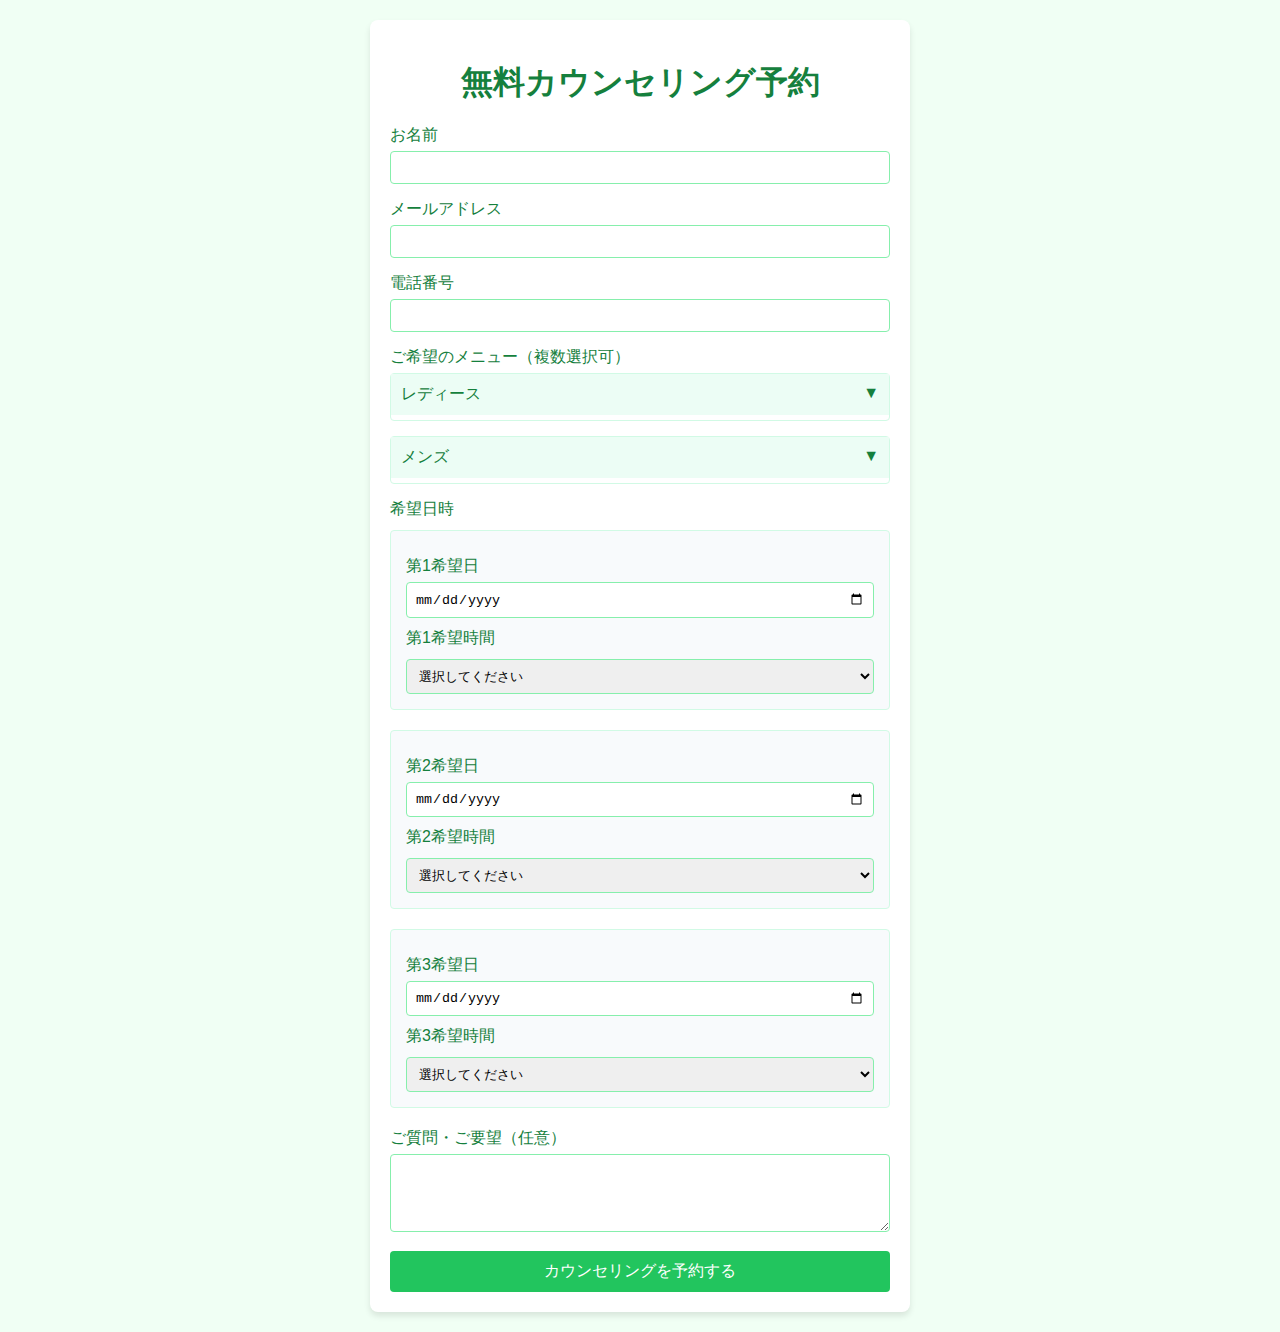
==== reservation.html @ de8c67d5 "テスト" ====
<!DOCTYPE html>
<html lang="ja">
<head>
    <meta charset="UTF-8">
    <meta name="viewport" content="width=device-width, initial-scale=1.0">
    <title>脱毛サロン無料カウンセリング予約</title>
    <style>
        body {
            font-family: Arial, sans-serif;
            background-color: #f0fff4;
            margin: 0;
            padding: 20px;
            display: flex;
            justify-content: center;
            align-items: center;
            min-height: 100vh;
        }
        .container {
            background-color: white;
            padding: 20px;
            border-radius: 8px;
            box-shadow: 0 4px 6px rgba(0, 0, 0, 0.1);
            max-width: 500px;
            width: 100%;
        }
        h1 {
            color: #15803d;
            text-align: center;
            margin-bottom: 20px;
        }
        .form-group {
            margin-bottom: 15px;
        }
        label {
            display: block;
            margin-bottom: 5px;
            color: #15803d;
        }
        input[type="text"],
        input[type="email"],
        input[type="tel"],
        input[type="date"],
        input[type="time"],
        textarea,
        select {
            width: 100%;
            padding: 8px;
            border: 1px solid #86efac;
            border-radius: 4px;
            box-sizing: border-box;
        }
        input[type="text"]:focus,
        input[type="email"]:focus,
        input[type="tel"]:focus,
        input[type="date"]:focus,
        input[type="time"]:focus,
        textarea:focus,
        select:focus {
            outline: none;
            border-color: #22c55e;
            box-shadow: 0 0 0 2px rgba(34, 197, 94, 0.2);
        }
        .accordion {
            margin-bottom: 15px;
        }
        .accordion-item {
            border: 1px solid #d1fae5;
            border-radius: 4px;
            margin-bottom: 10px;
        }
        .accordion-header {
            background-color: #ecfdf5;
            padding: 10px;
            cursor: pointer;
        }
        .accordion-content {
            max-height: 0;
            overflow: hidden;
            transition: max-height 0.3s ease-out;
        }
        .accordion-trigger {
            display: none;
        }
        .accordion-trigger:checked + .accordion-item .accordion-content {
            max-height: 1000px;
        }
        .accordion-trigger:checked + .accordion-item .accordion-header::after {
            content: "▲";
        }
        .accordion-header::after {
            content: "▼";
            float: right;
        }
        .menu-item {
            padding: 10px;
            border-top: 1px solid #d1fae5;
        }
        .menu-item label {
            display: flex;
            align-items: center;
        }
        .menu-item input[type="checkbox"] {
            margin-right: 10px;
        }
        .menu-item-description {
            font-size: 0.9em;
            color: #4b5563;
            margin-left: 25px;
        }
        button {
            background-color: #22c55e;
            color: white;
            border: none;
            padding: 10px 15px;
            border-radius: 4px;
            cursor: pointer;
            width: 100%;
            font-size: 16px;
        }
        button:hover {
            background-color: #16a34a;
        }
        .date-time-group {
            margin-top: 10px;
        }
        .preference {
            margin-bottom: 20px;
            padding: 15px;
            border: 1px solid #d1fae5;
            border-radius: 4px;
            background-color: #f8fafc;
        }
        .preference label {
            margin-top: 10px;
        }
        .preference select {
            margin-top: 5px;
        }
        @media (max-width: 600px) {
            .container {
                padding: 15px;
            }
        }
    </style>
    <script>
        document.addEventListener('DOMContentLoaded', function() {
            const form = document.querySelector('form');
            form.addEventListener('submit', async function(e) {
                e.preventDefault();
                
                // 選択されたメニューを取得
                const selectedMenus = Array.from(document.querySelectorAll('input[name="menu"]:checked'))
                    .map(checkbox => checkbox.value);

                const formData = {
                    name: document.getElementById('name').value,
                    email: document.getElementById('email').value,
                    phone: document.getElementById('phone').value,
                    selectedMenus: selectedMenus,
                    preferences: [
                        {
                            date: document.getElementById('preferredDate1').value,
                            time: document.getElementById('preferredTime1').value
                        },
                        {
                            date: document.getElementById('preferredDate2').value,
                            time: document.getElementById('preferredTime2').value
                        },
                        {
                            date: document.getElementById('preferredDate3').value,
                            time: document.getElementById('preferredTime3').value
                        }
                    ],
                    message: document.getElementById('message').value
                };

                try {
                    const submitButton = document.querySelector('button[type="submit"]');
                    submitButton.disabled = true;
                    submitButton.textContent = '送信中...';

                    const response = await fetch('GASのデプロイURLを入力してください', {
                        method: 'POST',
                        mode: 'no-cors',
                        headers: {
                            'Content-Type': 'application/json'
                        },
                        body: JSON.stringify(formData)
                    });

                    alert('予約リクエストを受け付けました。\nご入力いただいたメールアドレスに確認メールをお送りいたしますので、ご確認ください。');
                    form.reset();
                } catch (error) {
                    console.error('Error:', error);
                    alert('申し訳ありません。エラーが発生しました。\n時間をおいて再度お試しいただくか、お電話にてご連絡ください。');
                } finally {
                    submitButton.disabled = false;
                    submitButton.textContent = 'カウンセリングを予約する';
                }
            });
        });
    </script>
</head>
<body>
    <div class="container">
        <h1>無料カウンセリング予約</h1>
        <form>
            <div class="form-group">
                <label for="name">お名前</label>
                <input type="text" id="name" name="name" required>
            </div>
            <div class="form-group">
                <label for="email">メールアドレス</label>
                <input type="email" id="email" name="email" required>
            </div>
            <div class="form-group">
                <label for="phone">電話番号</label>
                <input type="tel" id="phone" name="phone" required>
            </div>
            <div class="form-group">
                <label>ご希望のメニュー（複数選択可）</label>
                <div class="accordion">
                    <input type="checkbox" id="accordion-ladies" class="accordion-trigger" aria-hidden="true">
                    <div class="accordion-item">
                        <label for="accordion-ladies" class="accordion-header" aria-controls="accordion-ladies-content" aria-expanded="false">
                            レディース
                        </label>
                        <div class="accordion-content" id="accordion-ladies-content">
                            <div class="menu-item">
                                <label>
                                    <input type="checkbox" name="menu" value="fullBodyWithFaceVIO">
                                    全身脱毛（顔・VIO込）
                                </label>
                                <p class="menu-item-description">顔とVIOを含む全身の脱毛を行います。</p>
                            </div>
                            <div class="menu-item">
                                <label>
                                    <input type="checkbox" name="menu" value="fullBodyWithoutFaceVIO">
                                    全身脱毛（顔・VIO無）
                                </label>
                                <p class="menu-item-description">顔とVIOを除く全身の脱毛を行います。</p>
                            </div>
                            <div class="menu-item">
                                <label>
                                    <input type="checkbox" name="menu" value="fullBodyWithoutFaceOrVIO">
                                    全身脱毛（顔orVIO無）
                                </label>
                                <p class="menu-item-description">顔またはVIOのどちらかを除く全身の脱毛を行います。</p>
                            </div>
                            <div class="menu-item">
                                <label>
                                    <input type="checkbox" name="menu" value="vio">
                                    VIO脱毛
                                </label>
                                <p class="menu-item-description">蒸れるこれからの季節に最適なVIO脱毛です。</p>
                            </div>
                            <div class="menu-item">
                                <label>
                                    <input type="checkbox" name="menu" value="back">
                                    背中脱毛
                                </label>
                                <p class="menu-item-description">嬉しいシェービング付きの背中脱毛です。</p>
                            </div>
                            <div class="menu-item">
                                <label>
                                    <input type="checkbox" name="menu" value="napeAndBack">
                                    うなじ＋背中脱毛
                                </label>
                                <p class="menu-item-description">夏に向けてうなじと背中の脱毛を行います。</p>
                            </div>
                        </div>
                    </div>
                </div>
                <div class="accordion">
                    <input type="checkbox" id="accordion-mens" class="accordion-trigger" aria-hidden="true">
                    <div class="accordion-item">
                        <label for="accordion-mens" class="accordion-header" aria-controls="accordion-mens-content" aria-expanded="false">
                            メンズ
                        </label>
                        <div class="accordion-content" id="accordion-mens-content">
                            <div class="menu-item">
                                <label>
                                    <input type="checkbox" name="menu" value="mensBeard">
                                    メンズ髭脱毛
                                </label>
                                <p class="menu-item-description">毎日のストレスをゼロにする髭脱毛です。</p>
                            </div>
                            <div class="menu-item">
                                <label>
                                    <input type="checkbox" name="menu" value="mensFullBodyWithBeardVO">
                                    メンズ全身脱毛（髭・VO込）
                                </label>
                                <p class="menu-item-description">髭とVOを含むメンズ全身脱毛です。</p>
                            </div>
                            <div class="menu-item">
                                <label>
                                    <input type="checkbox" name="menu" value="mensFullBodyWithBeardOrVIO">
                                    メンズ全身脱毛（髭またはVIO）
                                </label>
                                <p class="menu-item-description">髭またはVIOを含むメンズ全身脱毛です。</p>
                            </div>
                            <div class="menu-item">
                                <label>
                                    <input type="checkbox" name="menu" value="mensFullBodyWithoutBeardVIO">
                                    メンズ全身脱毛（髭・VIO無）
                                </label>
                                <p class="menu-item-description">髭とVIOを除くメンズ全身脱毛です。</p>
                            </div>
                            <div class="menu-item">
                                <label>
                                    <input type="checkbox" name="menu" value="junior">
                                    ジュニア脱毛
                                </label>
                                <p class="menu-item-description">お子様向けの脱毛メニューです。</p>
                            </div>
                            <div class="menu-item">
                                <label>
                                    <input type="checkbox" name="menu" value="mugwort">
                                    よもぎ蒸し
                                </label>
                                <p class="menu-item-description">基礎体温を上げて免疫アップを目指すよもぎ蒸しです。</p>
                            </div>
                        </div>
                    </div>
                </div>
            </div>
            <div class="form-group">
                <label>希望日時</label>
                <div class="date-time-group">
                    <div class="preference">
                        <label for="preferredDate1">第1希望日</label>
                        <input type="date" id="preferredDate1" name="preferredDate1" required>
                        <label for="preferredTime1">第1希望時間</label>
                        <select id="preferredTime1" name="preferredTime1" required>
                            <option value="">選択してください</option>
                            <option value="10:00">10:00</option>
                            <option value="11:00">11:00</option>
                            <option value="12:00">12:00</option>
                            <option value="13:00">13:00</option>
                            <option value="14:00">14:00</option>
                            <option value="15:00">15:00</option>
                            <option value="16:00">16:00</option>
                            <option value="17:00">17:00</option>
                            <option value="18:00">18:00</option>
                        </select>
                    </div>
                    <div class="preference">
                        <label for="preferredDate2">第2希望日</label>
                        <input type="date" id="preferredDate2" name="preferredDate2">
                        <label for="preferredTime2">第2希望時間</label>
                        <select id="preferredTime2" name="preferredTime2">
                            <option value="">選択してください</option>
                            <option value="10:00">10:00</option>
                            <option value="11:00">11:00</option>
                            <option value="12:00">12:00</option>
                            <option value="13:00">13:00</option>
                            <option value="14:00">14:00</option>
                            <option value="15:00">15:00</option>
                            <option value="16:00">16:00</option>
                            <option value="17:00">17:00</option>
                            <option value="18:00">18:00</option>
                        </select>
                    </div>
                    <div class="preference">
                        <label for="preferredDate3">第3希望日</label>
                        <input type="date" id="preferredDate3" name="preferredDate3">
                        <label for="preferredTime3">第3希望時間</label>
                        <select id="preferredTime3" name="preferredTime3">
                            <option value="">選択してください</option>
                            <option value="10:00">10:00</option>
                            <option value="11:00">11:00</option>
                            <option value="12:00">12:00</option>
                            <option value="13:00">13:00</option>
                            <option value="14:00">14:00</option>
                            <option value="15:00">15:00</option>
                            <option value="16:00">16:00</option>
                            <option value="17:00">17:00</option>
                            <option value="18:00">18:00</option>
                        </select>
                    </div>
                </div>
            </div>
            <div class="form-group">
                <label for="message">ご質問・ご要望（任意）</label>
                <textarea id="message" name="message" rows="4"></textarea>
            </div>
            <button type="submit">カウンセリングを予約する</button>
        </form>
    </div>
</body>
</html>
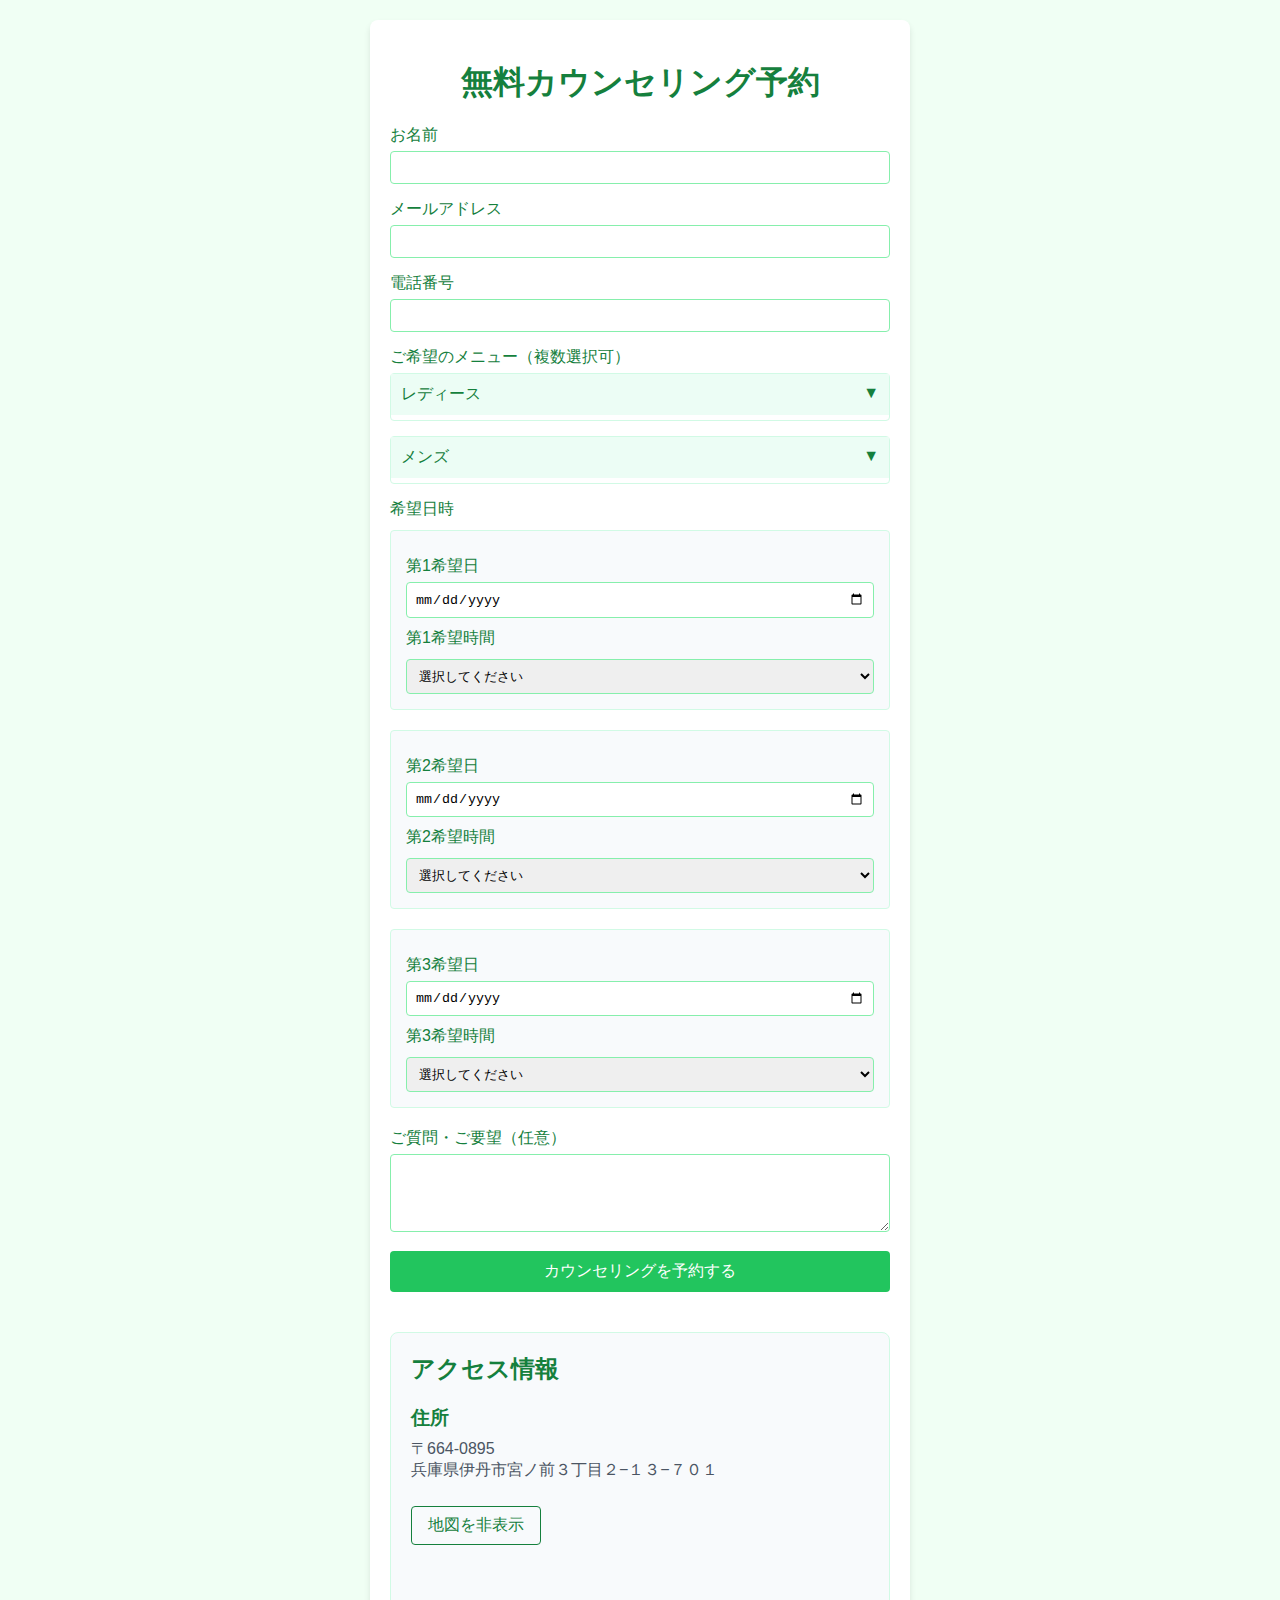
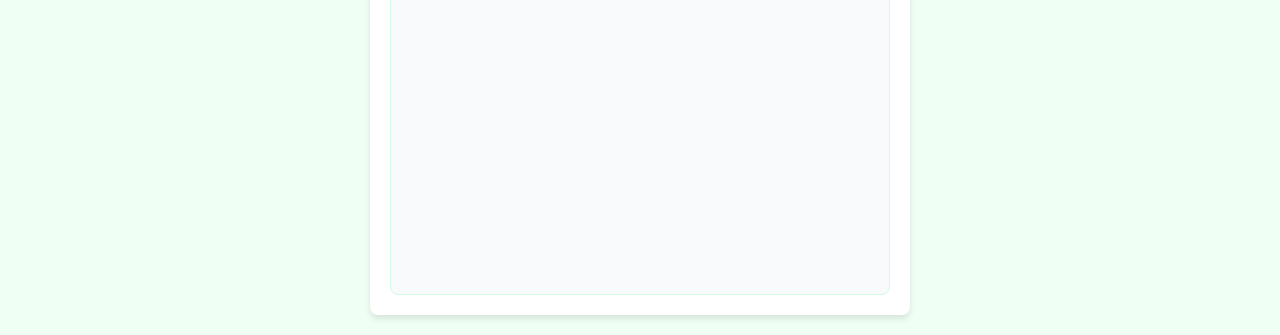
==== commit 8f181c7c: "feat: アクセス情報のマップ表示を改善 - スマホ対応" ====
--- a/reservation.html
+++ b/reservation.html
@@ -1,391 +1,468 @@
 <!DOCTYPE html>
 <html lang="ja">
 <head>
-    <meta charset="UTF-8">
-    <meta name="viewport" content="width=device-width, initial-scale=1.0">
-    <title>脱毛サロン無料カウンセリング予約</title>
-    <style>
-        body {
-            font-family: Arial, sans-serif;
-            background-color: #f0fff4;
-            margin: 0;
-            padding: 20px;
-            display: flex;
-            justify-content: center;
-            align-items: center;
-            min-height: 100vh;
-        }
-        .container {
-            background-color: white;
-            padding: 20px;
-            border-radius: 8px;
-            box-shadow: 0 4px 6px rgba(0, 0, 0, 0.1);
-            max-width: 500px;
-            width: 100%;
-        }
-        h1 {
-            color: #15803d;
-            text-align: center;
-            margin-bottom: 20px;
-        }
-        .form-group {
-            margin-bottom: 15px;
-        }
-        label {
-            display: block;
-            margin-bottom: 5px;
-            color: #15803d;
-        }
-        input[type="text"],
-        input[type="email"],
-        input[type="tel"],
-        input[type="date"],
-        input[type="time"],
-        textarea,
-        select {
-            width: 100%;
-            padding: 8px;
-            border: 1px solid #86efac;
-            border-radius: 4px;
-            box-sizing: border-box;
-        }
-        input[type="text"]:focus,
-        input[type="email"]:focus,
-        input[type="tel"]:focus,
-        input[type="date"]:focus,
-        input[type="time"]:focus,
-        textarea:focus,
-        select:focus {
-            outline: none;
-            border-color: #22c55e;
-            box-shadow: 0 0 0 2px rgba(34, 197, 94, 0.2);
-        }
-        .accordion {
-            margin-bottom: 15px;
-        }
-        .accordion-item {
-            border: 1px solid #d1fae5;
-            border-radius: 4px;
-            margin-bottom: 10px;
-        }
-        .accordion-header {
-            background-color: #ecfdf5;
-            padding: 10px;
-            cursor: pointer;
-        }
-        .accordion-content {
-            max-height: 0;
-            overflow: hidden;
-            transition: max-height 0.3s ease-out;
-        }
-        .accordion-trigger {
-            display: none;
-        }
-        .accordion-trigger:checked + .accordion-item .accordion-content {
-            max-height: 1000px;
-        }
-        .accordion-trigger:checked + .accordion-item .accordion-header::after {
-            content: "▲";
-        }
-        .accordion-header::after {
-            content: "▼";
-            float: right;
-        }
-        .menu-item {
-            padding: 10px;
-            border-top: 1px solid #d1fae5;
-        }
-        .menu-item label {
-            display: flex;
-            align-items: center;
-        }
-        .menu-item input[type="checkbox"] {
-            margin-right: 10px;
-        }
-        .menu-item-description {
-            font-size: 0.9em;
-            color: #4b5563;
-            margin-left: 25px;
-        }
-        button {
-            background-color: #22c55e;
-            color: white;
-            border: none;
-            padding: 10px 15px;
-            border-radius: 4px;
-            cursor: pointer;
-            width: 100%;
-            font-size: 16px;
-        }
-        button:hover {
-            background-color: #16a34a;
-        }
-        .date-time-group {
-            margin-top: 10px;
-        }
-        .preference {
-            margin-bottom: 20px;
-            padding: 15px;
-            border: 1px solid #d1fae5;
-            border-radius: 4px;
-            background-color: #f8fafc;
-        }
-        .preference label {
-            margin-top: 10px;
-        }
-        .preference select {
-            margin-top: 5px;
-        }
-        @media (max-width: 600px) {
-            .container {
-                padding: 15px;
-            }
-        }
-    </style>
-    <script>
-        document.addEventListener('DOMContentLoaded', function() {
-            const form = document.querySelector('form');
-            form.addEventListener('submit', async function(e) {
-                e.preventDefault();
-                
-                // 選択されたメニューを取得
-                const selectedMenus = Array.from(document.querySelectorAll('input[name="menu"]:checked'))
-                    .map(checkbox => checkbox.value);
-
-                const formData = {
-                    name: document.getElementById('name').value,
-                    email: document.getElementById('email').value,
-                    phone: document.getElementById('phone').value,
-                    selectedMenus: selectedMenus,
-                    preferences: [
-                        {
-                            date: document.getElementById('preferredDate1').value,
-                            time: document.getElementById('preferredTime1').value
-                        },
-                        {
-                            date: document.getElementById('preferredDate2').value,
-                            time: document.getElementById('preferredTime2').value
-                        },
-                        {
-                            date: document.getElementById('preferredDate3').value,
-                            time: document.getElementById('preferredTime3').value
-                        }
-                    ],
-                    message: document.getElementById('message').value
-                };
-
-                try {
-                    const submitButton = document.querySelector('button[type="submit"]');
-                    submitButton.disabled = true;
-                    submitButton.textContent = '送信中...';
-
-                    const response = await fetch('GASのデプロイURLを入力してください', {
-                        method: 'POST',
-                        mode: 'no-cors',
-                        headers: {
-                            'Content-Type': 'application/json'
-                        },
-                        body: JSON.stringify(formData)
-                    });
-
-                    alert('予約リクエストを受け付けました。\nご入力いただいたメールアドレスに確認メールをお送りいたしますので、ご確認ください。');
-                    form.reset();
-                } catch (error) {
-                    console.error('Error:', error);
-                    alert('申し訳ありません。エラーが発生しました。\n時間をおいて再度お試しいただくか、お電話にてご連絡ください。');
-                } finally {
-                    submitButton.disabled = false;
-                    submitButton.textContent = 'カウンセリングを予約する';
-                }
-            });
-        });
-    </script>
+  <meta charset="UTF-8">
+  <meta name="viewport" content="width=device-width, initial-scale=1.0">
+  <title>脱毛サロン無料カウンセリング予約</title>
+  <style>
+      body {
+          font-family: Arial, sans-serif;
+          background-color: #f0fff4;
+          margin: 0;
+          padding: 20px;
+          display: flex;
+          justify-content: center;
+          align-items: center;
+          min-height: 100vh;
+      }
+      .container {
+          background-color: white;
+          padding: 20px;
+          border-radius: 8px;
+          box-shadow: 0 4px 6px rgba(0, 0, 0, 0.1);
+          max-width: 500px;
+          width: 100%;
+      }
+      h1 {
+          color: #15803d;
+          text-align: center;
+          margin-bottom: 20px;
+      }
+      .form-group {
+          margin-bottom: 15px;
+      }
+      label {
+          display: block;
+          margin-bottom: 5px;
+          color: #15803d;
+      }
+      input[type="text"],
+      input[type="email"],
+      input[type="tel"],
+      input[type="date"],
+      input[type="time"],
+      textarea,
+      select {
+          width: 100%;
+          padding: 8px;
+          border: 1px solid #86efac;
+          border-radius: 4px;
+          box-sizing: border-box;
+      }
+      input[type="text"]:focus,
+      input[type="email"]:focus,
+      input[type="tel"]:focus,
+      input[type="date"]:focus,
+      input[type="time"]:focus,
+      textarea:focus,
+      select:focus {
+          outline: none;
+          border-color: #22c55e;
+          box-shadow: 0 0 0 2px rgba(34, 197, 94, 0.2);
+      }
+      .accordion {
+          margin-bottom: 15px;
+      }
+      .accordion-item {
+          border: 1px solid #d1fae5;
+          border-radius: 4px;
+          margin-bottom: 10px;
+      }
+      .accordion-header {
+          background-color: #ecfdf5;
+          padding: 10px;
+          cursor: pointer;
+      }
+      .accordion-content {
+          max-height: 0;
+          overflow: hidden;
+          transition: max-height 0.3s ease-out;
+      }
+      .accordion-trigger {
+          display: none;
+      }
+      .accordion-trigger:checked + .accordion-item .accordion-content {
+          max-height: 1000px;
+      }
+      .accordion-trigger:checked + .accordion-item .accordion-header::after {
+          content: "▲";
+      }
+      .accordion-header::after {
+          content: "▼";
+          float: right;
+      }
+      .menu-item {
+          padding: 10px;
+          border-top: 1px solid #d1fae5;
+      }
+      .menu-item label {
+          display: flex;
+          align-items: center;
+      }
+      .menu-item input[type="checkbox"] {
+          margin-right: 10px;
+      }
+      .menu-item-description {
+          font-size: 0.9em;
+          color: #4b5563;
+          margin-left: 25px;
+      }
+      button {
+          background-color: #22c55e;
+          color: white;
+          border: none;
+          padding: 10px 15px;
+          border-radius: 4px;
+          cursor: pointer;
+          width: 100%;
+          font-size: 16px;
+      }
+      button:hover {
+          background-color: #16a34a;
+      }
+      .date-time-group {
+          margin-top: 10px;
+      }
+      .preference {
+          margin-bottom: 20px;
+          padding: 15px;
+          border: 1px solid #d1fae5;
+          border-radius: 4px;
+          background-color: #f8fafc;
+      }
+      .preference label {
+          margin-top: 10px;
+      }
+      .preference select {
+          margin-top: 5px;
+      }
+      @media (max-width: 600px) {
+          .container {
+              padding: 15px;
+          }
+      }
+  </style>
 </head>
 <body>
-    <div class="container">
-        <h1>無料カウンセリング予約</h1>
-        <form>
-            <div class="form-group">
-                <label for="name">お名前</label>
-                <input type="text" id="name" name="name" required>
+  <div class="container">
+    <h1>無料カウンセリング予約</h1>
+
+    <!-- ↓ ここを自分のGASウェブアプリURLに変える -->
+    <form action="https://script.google.com/macros/s/AKfycbwNqbgTIvY4VxOzKRxD8KS0OzmceOXTnrnkZF3Y4qWzAmUef8nFnsB1K7hnbo2OhYcjyA/exec" 
+          method="POST" 
+          id="reservationForm">
+      
+      <!-- お名前 -->
+      <div class="form-group">
+        <label for="name">お名前</label>
+        <input type="text" id="name" name="name" required>
+      </div>
+      
+      <!-- メールアドレス -->
+      <div class="form-group">
+        <label for="email">メールアドレス</label>
+        <input type="email" id="email" name="email" required>
+      </div>
+      
+      <!-- 電話番号 -->
+      <div class="form-group">
+        <label for="phone">電話番号</label>
+        <input type="tel" id="phone" name="phone" required>
+      </div>
+      
+      <!-- ご希望のメニュー（複数選択可） -->
+      <div class="form-group">
+        <label>ご希望のメニュー（複数選択可）</label>
+        <div class="accordion">
+          <input type="checkbox" id="accordion-ladies" class="accordion-trigger" aria-hidden="true">
+          <div class="accordion-item">
+            <label for="accordion-ladies" class="accordion-header" aria-controls="accordion-ladies-content" aria-expanded="false">
+              レディース
+            </label>
+            <div class="accordion-content" id="accordion-ladies-content">
+              <div class="menu-item">
+                <label>
+                  <!-- ここを selectedMenus ではなく "selectedMenus[]" にする -->
+                  <input type="checkbox" name="selectedMenus[]" value="fullBodyWithFaceVIO">
+                  全身脱毛（顔・VIO込）
+                </label>
+                <p class="menu-item-description">顔とVIOを含む全身の脱毛を行います。</p>
+              </div>
+              <div class="menu-item">
+                <label>
+                  <input type="checkbox" name="selectedMenus[]" value="fullBodyWithoutFaceVIO">
+                  全身脱毛（顔・VIO無）
+                </label>
+                <p class="menu-item-description">顔とVIOを除く全身の脱毛を行います。</p>
+              </div>
+              <div class="menu-item">
+                <label>
+                  <input type="checkbox" name="selectedMenus[]" value="fullBodyWithoutFaceOrVIO">
+                  全身脱毛（顔orVIO無）
+                </label>
+                <p class="menu-item-description">顔またはVIOのどちらかを除く全身の脱毛を行います。</p>
+              </div>
+              <div class="menu-item">
+                <label>
+                  <input type="checkbox" name="selectedMenus[]" value="vio">
+                  VIO脱毛
+                </label>
+                <p class="menu-item-description">蒸れるこれからの季節に最適なVIO脱毛です。</p>
+              </div>
+              <div class="menu-item">
+                <label>
+                  <input type="checkbox" name="selectedMenus[]" value="back">
+                  背中脱毛
+                </label>
+                <p class="menu-item-description">嬉しいシェービング付きの背中脱毛です。</p>
+              </div>
+              <div class="menu-item">
+                <label>
+                  <input type="checkbox" name="selectedMenus[]" value="napeAndBack">
+                  うなじ＋背中脱毛
+                </label>
+                <p class="menu-item-description">夏に向けてうなじと背中の脱毛を行います。</p>
+              </div>
             </div>
-            <div class="form-group">
-                <label for="email">メールアドレス</label>
-                <input type="email" id="email" name="email" required>
+          </div>
+        </div>
+        <div class="accordion">
+          <input type="checkbox" id="accordion-mens" class="accordion-trigger" aria-hidden="true">
+          <div class="accordion-item">
+            <label for="accordion-mens" class="accordion-header" aria-controls="accordion-mens-content" aria-expanded="false">
+              メンズ
+            </label>
+            <div class="accordion-content" id="accordion-mens-content">
+              <div class="menu-item">
+                <label>
+                  <input type="checkbox" name="selectedMenus[]" value="mensBeard">
+                  メンズ髭脱毛
+                </label>
+                <p class="menu-item-description">毎日のストレスをゼロにする髭脱毛です。</p>
+              </div>
+              <div class="menu-item">
+                <label>
+                  <input type="checkbox" name="selectedMenus[]" value="mensFullBodyWithBeardVO">
+                  メンズ全身脱毛（髭・VO込）
+                </label>
+                <p class="menu-item-description">髭とVOを含むメンズ全身脱毛です。</p>
+              </div>
+              <div class="menu-item">
+                <label>
+                  <input type="checkbox" name="selectedMenus[]" value="mensFullBodyWithBeardOrVIO">
+                  メンズ全身脱毛（髭またはVIO）
+                </label>
+                <p class="menu-item-description">髭またはVIOを含むメンズ全身脱毛です。</p>
+              </div>
+              <div class="menu-item">
+                <label>
+                  <input type="checkbox" name="selectedMenus[]" value="mensFullBodyWithoutBeardVIO">
+                  メンズ全身脱毛（髭・VIO無）
+                </label>
+                <p class="menu-item-description">髭とVIOを除くメンズ全身脱毛です。</p>
+              </div>
+              <div class="menu-item">
+                <label>
+                  <input type="checkbox" name="selectedMenus[]" value="junior">
+                  ジュニア脱毛
+                </label>
+                <p class="menu-item-description">お子様向けの脱毛メニューです。</p>
+              </div>
+              <div class="menu-item">
+                <label>
+                  <input type="checkbox" name="selectedMenus[]" value="mugwort">
+                  よもぎ蒸し
+                </label>
+                <p class="menu-item-description">基礎体温を上げて免疫アップを目指すよもぎ蒸しです。</p>
+              </div>
             </div>
-            <div class="form-group">
-                <label for="phone">電話番号</label>
-                <input type="tel" id="phone" name="phone" required>
-            </div>
-            <div class="form-group">
-                <label>ご希望のメニュー（複数選択可）</label>
-                <div class="accordion">
-                    <input type="checkbox" id="accordion-ladies" class="accordion-trigger" aria-hidden="true">
-                    <div class="accordion-item">
-                        <label for="accordion-ladies" class="accordion-header" aria-controls="accordion-ladies-content" aria-expanded="false">
-                            レディース
-                        </label>
-                        <div class="accordion-content" id="accordion-ladies-content">
-                            <div class="menu-item">
-                                <label>
-                                    <input type="checkbox" name="menu" value="fullBodyWithFaceVIO">
-                                    全身脱毛（顔・VIO込）
-                                </label>
-                                <p class="menu-item-description">顔とVIOを含む全身の脱毛を行います。</p>
-                            </div>
-                            <div class="menu-item">
-                                <label>
-                                    <input type="checkbox" name="menu" value="fullBodyWithoutFaceVIO">
-                                    全身脱毛（顔・VIO無）
-                                </label>
-                                <p class="menu-item-description">顔とVIOを除く全身の脱毛を行います。</p>
-                            </div>
-                            <div class="menu-item">
-                                <label>
-                                    <input type="checkbox" name="menu" value="fullBodyWithoutFaceOrVIO">
-                                    全身脱毛（顔orVIO無）
-                                </label>
-                                <p class="menu-item-description">顔またはVIOのどちらかを除く全身の脱毛を行います。</p>
-                            </div>
-                            <div class="menu-item">
-                                <label>
-                                    <input type="checkbox" name="menu" value="vio">
-                                    VIO脱毛
-                                </label>
-                                <p class="menu-item-description">蒸れるこれからの季節に最適なVIO脱毛です。</p>
-                            </div>
-                            <div class="menu-item">
-                                <label>
-                                    <input type="checkbox" name="menu" value="back">
-                                    背中脱毛
-                                </label>
-                                <p class="menu-item-description">嬉しいシェービング付きの背中脱毛です。</p>
-                            </div>
-                            <div class="menu-item">
-                                <label>
-                                    <input type="checkbox" name="menu" value="napeAndBack">
-                                    うなじ＋背中脱毛
-                                </label>
-                                <p class="menu-item-description">夏に向けてうなじと背中の脱毛を行います。</p>
-                            </div>
-                        </div>
-                    </div>
-                </div>
-                <div class="accordion">
-                    <input type="checkbox" id="accordion-mens" class="accordion-trigger" aria-hidden="true">
-                    <div class="accordion-item">
-                        <label for="accordion-mens" class="accordion-header" aria-controls="accordion-mens-content" aria-expanded="false">
-                            メンズ
-                        </label>
-                        <div class="accordion-content" id="accordion-mens-content">
-                            <div class="menu-item">
-                                <label>
-                                    <input type="checkbox" name="menu" value="mensBeard">
-                                    メンズ髭脱毛
-                                </label>
-                                <p class="menu-item-description">毎日のストレスをゼロにする髭脱毛です。</p>
-                            </div>
-                            <div class="menu-item">
-                                <label>
-                                    <input type="checkbox" name="menu" value="mensFullBodyWithBeardVO">
-                                    メンズ全身脱毛（髭・VO込）
-                                </label>
-                                <p class="menu-item-description">髭とVOを含むメンズ全身脱毛です。</p>
-                            </div>
-                            <div class="menu-item">
-                                <label>
-                                    <input type="checkbox" name="menu" value="mensFullBodyWithBeardOrVIO">
-                                    メンズ全身脱毛（髭またはVIO）
-                                </label>
-                                <p class="menu-item-description">髭またはVIOを含むメンズ全身脱毛です。</p>
-                            </div>
-                            <div class="menu-item">
-                                <label>
-                                    <input type="checkbox" name="menu" value="mensFullBodyWithoutBeardVIO">
-                                    メンズ全身脱毛（髭・VIO無）
-                                </label>
-                                <p class="menu-item-description">髭とVIOを除くメンズ全身脱毛です。</p>
-                            </div>
-                            <div class="menu-item">
-                                <label>
-                                    <input type="checkbox" name="menu" value="junior">
-                                    ジュニア脱毛
-                                </label>
-                                <p class="menu-item-description">お子様向けの脱毛メニューです。</p>
-                            </div>
-                            <div class="menu-item">
-                                <label>
-                                    <input type="checkbox" name="menu" value="mugwort">
-                                    よもぎ蒸し
-                                </label>
-                                <p class="menu-item-description">基礎体温を上げて免疫アップを目指すよもぎ蒸しです。</p>
-                            </div>
-                        </div>
-                    </div>
-                </div>
-            </div>
-            <div class="form-group">
-                <label>希望日時</label>
-                <div class="date-time-group">
-                    <div class="preference">
-                        <label for="preferredDate1">第1希望日</label>
-                        <input type="date" id="preferredDate1" name="preferredDate1" required>
-                        <label for="preferredTime1">第1希望時間</label>
-                        <select id="preferredTime1" name="preferredTime1" required>
-                            <option value="">選択してください</option>
-                            <option value="10:00">10:00</option>
-                            <option value="11:00">11:00</option>
-                            <option value="12:00">12:00</option>
-                            <option value="13:00">13:00</option>
-                            <option value="14:00">14:00</option>
-                            <option value="15:00">15:00</option>
-                            <option value="16:00">16:00</option>
-                            <option value="17:00">17:00</option>
-                            <option value="18:00">18:00</option>
-                        </select>
-                    </div>
-                    <div class="preference">
-                        <label for="preferredDate2">第2希望日</label>
-                        <input type="date" id="preferredDate2" name="preferredDate2">
-                        <label for="preferredTime2">第2希望時間</label>
-                        <select id="preferredTime2" name="preferredTime2">
-                            <option value="">選択してください</option>
-                            <option value="10:00">10:00</option>
-                            <option value="11:00">11:00</option>
-                            <option value="12:00">12:00</option>
-                            <option value="13:00">13:00</option>
-                            <option value="14:00">14:00</option>
-                            <option value="15:00">15:00</option>
-                            <option value="16:00">16:00</option>
-                            <option value="17:00">17:00</option>
-                            <option value="18:00">18:00</option>
-                        </select>
-                    </div>
-                    <div class="preference">
-                        <label for="preferredDate3">第3希望日</label>
-                        <input type="date" id="preferredDate3" name="preferredDate3">
-                        <label for="preferredTime3">第3希望時間</label>
-                        <select id="preferredTime3" name="preferredTime3">
-                            <option value="">選択してください</option>
-                            <option value="10:00">10:00</option>
-                            <option value="11:00">11:00</option>
-                            <option value="12:00">12:00</option>
-                            <option value="13:00">13:00</option>
-                            <option value="14:00">14:00</option>
-                            <option value="15:00">15:00</option>
-                            <option value="16:00">16:00</option>
-                            <option value="17:00">17:00</option>
-                            <option value="18:00">18:00</option>
-                        </select>
-                    </div>
-                </div>
-            </div>
-            <div class="form-group">
-                <label for="message">ご質問・ご要望（任意）</label>
-                <textarea id="message" name="message" rows="4"></textarea>
-            </div>
-            <button type="submit">カウンセリングを予約する</button>
-        </form>
+          </div>
+        </div>
+      </div>
+      
+      <!-- 希望日時 -->
+      <div class="form-group">
+        <label>希望日時</label>
+        <div class="date-time-group">
+          <div class="preference">
+            <label for="preferredDate1">第1希望日</label>
+            <!-- nameを "preferences[0][date]" ではなく "preferredDate1" に変更 -->
+            <input type="date" id="preferredDate1" name="preferredDate1" required>
+            <label for="preferredTime1">第1希望時間</label>
+            <!-- nameを "preferences[0][time]" ではなく "preferredTime1" に変更 -->
+            <select id="preferredTime1" name="preferredTime1" required>
+              <option value="">選択してください</option>
+              <option value="10:00">10:00</option>
+              <option value="11:00">11:00</option>
+              <option value="12:00">12:00</option>
+              <option value="13:00">13:00</option>
+              <option value="14:00">14:00</option>
+              <option value="15:00">15:00</option>
+              <option value="16:00">16:00</option>
+              <option value="17:00">17:00</option>
+              <option value="18:00">18:00</option>
+            </select>
+          </div>
+          <div class="preference">
+            <label for="preferredDate2">第2希望日</label>
+            <input type="date" id="preferredDate2" name="preferredDate2">
+            <label for="preferredTime2">第2希望時間</label>
+            <select id="preferredTime2" name="preferredTime2">
+              <option value="">選択してください</option>
+              <option value="10:00">10:00</option>
+              <option value="11:00">11:00</option>
+              <option value="12:00">12:00</option>
+              <option value="13:00">13:00</option>
+              <option value="14:00">14:00</option>
+              <option value="15:00">15:00</option>
+              <option value="16:00">16:00</option>
+              <option value="17:00">17:00</option>
+              <option value="18:00">18:00</option>
+            </select>
+          </div>
+          <div class="preference">
+            <label for="preferredDate3">第3希望日</label>
+            <input type="date" id="preferredDate3" name="preferredDate3">
+            <label for="preferredTime3">第3希望時間</label>
+            <select id="preferredTime3" name="preferredTime3">
+              <option value="">選択してください</option>
+              <option value="10:00">10:00</option>
+              <option value="11:00">11:00</option>
+              <option value="12:00">12:00</option>
+              <option value="13:00">13:00</option>
+              <option value="14:00">14:00</option>
+              <option value="15:00">15:00</option>
+              <option value="16:00">16:00</option>
+              <option value="17:00">17:00</option>
+              <option value="18:00">18:00</option>
+            </select>
+          </div>
+        </div>
+      </div>
+      
+      <!-- ご質問・ご要望 -->
+      <div class="form-group">
+        <label for="message">ご質問・ご要望（任意）</label>
+        <textarea id="message" name="message" rows="4"></textarea>
+      </div>
+      
+      <!-- 送信ボタン -->
+      <button type="submit">カウンセリングを予約する</button>
+    </form>
+
+    <!-- アクセス情報 -->
+    <div class="access-info" style="margin-top: 40px; padding: 20px; background-color: #f8fafc; border-radius: 8px; border: 1px solid #d1fae5;">
+      <h2 style="color: #15803d; margin-top: 0; margin-bottom: 15px; font-size: 1.5em;">アクセス情報</h2>
+      <div style="margin-bottom: 15px;">
+        <h3 style="color: #15803d; margin-bottom: 8px; font-size: 1.2em;">住所</h3>
+        <p style="margin: 0; color: #4b5563;">
+          〒664-0895<br>
+          兵庫県伊丹市宮ノ前３丁目２−１３−７０１
+        </p>
+      </div>
+      <!-- マップ表示ボタン -->
+      <button type="button" 
+              id="toggleMap" 
+              style="background-color: #f8fafc; color: #15803d; border: 1px solid #15803d; margin: 10px 0; width: auto; padding: 8px 16px;">
+        地図を表示
+      </button>
+      <!-- マップコンテナ -->
+      <div id="mapContainer" style="display: none; margin-bottom: 15px;">
+        <iframe 
+          src="https://www.google.com/maps/embed?pb=!1m18!1m12!1m3!1d289.63962234437383!2d135.41429692051358!3d34.783336551588036!2m3!1f0!2f0!3f0!3m2!1i1024!2i768!4f13.1!3m3!1m2!1s0x6000f054f6480a6f%3A0x87bc30058798e314!2z44CSNjY0LTA4OTUg5YW15bqr55yM5LyK5Li55biC5a6u44OO5YmN77yT5LiB55uu77yS4oiS77yR77yT4oiS77yX77yQ77yR!5e0!3m2!1sja!2sjp!4v1739236368841!5m2!1sja!2sjp"
+          width="100%"
+          height="300"
+          style="border: 0; border-radius: 4px;"
+          allowfullscreen=""
+          loading="lazy"
+          referrerpolicy="no-referrer-when-downgrade">
+        </iframe>
+      </div>
     </div>
+  </div>
+  <script>
+    document.addEventListener('DOMContentLoaded', function() {
+      // 現在の日付を取得
+      const today = new Date();
+      const yyyy = today.getFullYear();
+      const mm = String(today.getMonth() + 1).padStart(2, '0');
+      const dd = String(today.getDate()).padStart(2, '0');
+      const minDate = `${yyyy}-${mm}-${dd}`;
+
+      // 日付入力フィールドに最小値を設定
+      document.getElementById('preferredDate1').min = minDate;
+      document.getElementById('preferredDate2').min = minDate;
+      document.getElementById('preferredDate3').min = minDate;
+
+      // 時間の制限を設定する関数
+      function updateTimeOptions() {
+        const now = new Date();
+        const selectedDate = new Date(this.value);
+        const timeSelect = document.getElementById(this.id.replace('Date', 'Time'));
+        const isToday = selectedDate.toDateString() === now.toDateString();
+
+        // 全ての時間オプションをリセット
+        Array.from(timeSelect.options).forEach(option => {
+          if (option.value) {
+            const [hours] = option.value.split(':');
+            option.disabled = isToday && parseInt(hours) <= now.getHours();
+          }
+        });
+
+        // もし選択された時間が無効な場合、選択をリセット
+        if (timeSelect.selectedOptions[0].disabled) {
+          timeSelect.value = '';
+        }
+      }
+
+      // 日付入力フィールドにイベントリスナーを追加
+      document.getElementById('preferredDate1').addEventListener('change', updateTimeOptions);
+      document.getElementById('preferredDate2').addEventListener('change', updateTimeOptions);
+      document.getElementById('preferredDate3').addEventListener('change', updateTimeOptions);
+    });
+
+    document.getElementById('reservationForm').addEventListener('submit', function(e) {
+      e.preventDefault();
+      
+      const form = e.target;
+      const formData = new FormData(form);
+      
+      fetch(form.action, {
+        method: 'POST',
+        body: formData
+      })
+      .then(response => response.json())
+      .then(data => {
+        if (data.status === 'success') {
+          window.location.href = 'thankyou.html';
+        } else {
+          alert(data.message || 'エラーが発生しました。もう一度お試しください。');
+        }
+      })
+      .catch(error => {
+        console.error('Error:', error);
+        alert('エラーが発生しました。もう一度お試しください。');
+      });
+    });
+
+    // マップの表示/非表示を切り替える
+    document.getElementById('toggleMap').addEventListener('click', function() {
+      const mapContainer = document.getElementById('mapContainer');
+      const button = document.getElementById('toggleMap');
+      if (mapContainer.style.display === 'none') {
+        mapContainer.style.display = 'block';
+        button.textContent = '地図を非表示';
+      } else {
+        mapContainer.style.display = 'none';
+        button.textContent = '地図を表示';
+      }
+    });
+
+    // PCの場合は初期表示時にマップを表示
+    if (window.innerWidth > 600) {
+      document.getElementById('mapContainer').style.display = 'block';
+      document.getElementById('toggleMap').textContent = '地図を非表示';
+    }
+  </script>
 </body>
-</html>+</html>
